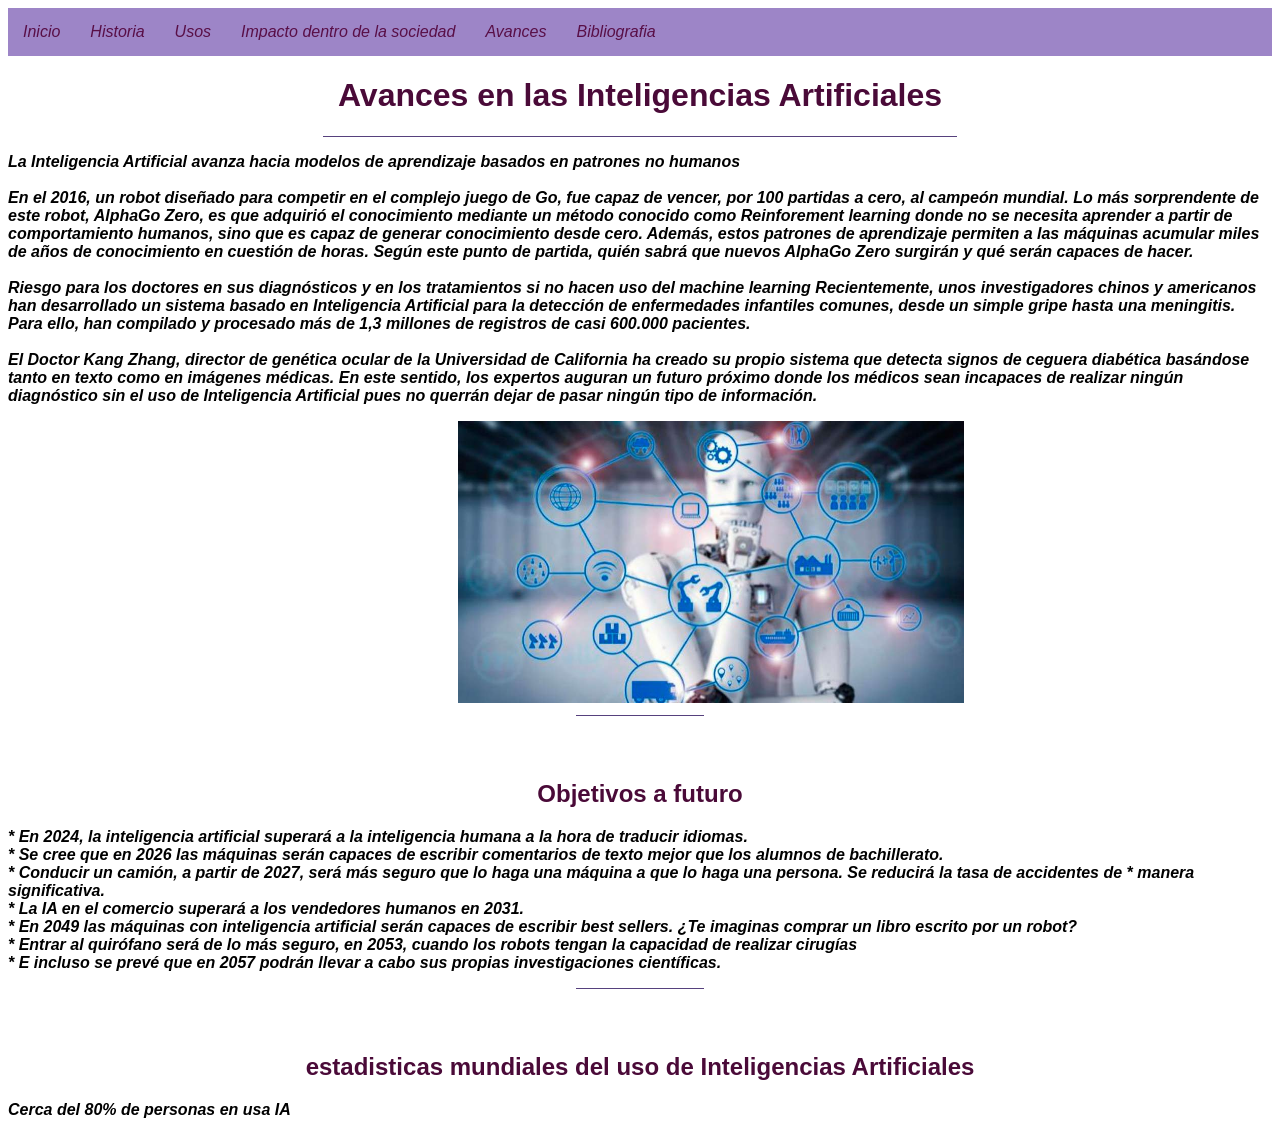
==== avc.html @ 98ae060e "Add files via upload" ====
<!DOCTYPE html>
<html>
<head>
	<link rel="stylesheet" type="text/css" href="proyecto.css">
	<meta charset="utf-8">
	<meta name="viewport" content="width=device-width, initial-scale=1">
	<title>Inteligencias Artificiales</title>
</head>
<body>

	<ul>
	<li><a href="proyecto.html" class="activo">Inicio</a></li>
	<li><a href="ques.html" class="activo">Historia</a></li>
	<li><a href="usos.html" class="activo">Usos</a></li>
	<li><a href="imps.html" class="activo">Impacto dentro de la sociedad</a></li>
	<li><a href="avc.html" class="activo">Avances</a></li>
	<li><a href="biblio.html" class="activo">Bibliografia</a></li>
	</ul>

<h1 align="center" class="title"> Avances en las Inteligencias Artificiales</h1>
<hr width="50%" align="center" size="1px"
		noshade color="#56417d" />

<p class="info">La Inteligencia Artificial avanza hacia modelos de aprendizaje basados en patrones no humanos</br></br>
En el 2016, un robot diseñado para competir en el complejo juego de Go, fue capaz de vencer, por 100 partidas a cero, al campeón mundial. Lo más sorprendente de este robot, AlphaGo Zero, es que adquirió el conocimiento mediante un método conocido como Reinforement learning donde no se necesita aprender a partir de comportamiento humanos, sino que es capaz de generar conocimiento desde cero. Además, estos patrones de aprendizaje permiten a las máquinas acumular miles de años de conocimiento en cuestión de horas. Según este punto de partida, quién sabrá que nuevos AlphaGo Zero surgirán y qué serán capaces de hacer.</br></br>

Riesgo para los doctores en sus diagnósticos y en los tratamientos si no hacen uso del machine learning
Recientemente, unos investigadores chinos y americanos han desarrollado un sistema basado en Inteligencia Artificial para la detección de enfermedades infantiles comunes, desde un simple gripe hasta una meningitis. Para ello, han compilado y procesado más de 1,3 millones de registros de casi 600.000 pacientes.
</br></br>

El Doctor Kang Zhang, director de genética ocular de la Universidad de California ha creado su propio sistema que detecta signos de ceguera diabética basándose tanto en texto como en imágenes médicas.
En este sentido, los expertos auguran un futuro próximo donde los médicos sean incapaces de realizar ningún diagnóstico sin el uso de Inteligencia Artificial pues no querrán dejar de pasar ningún tipo de información.</br></p>


<map name="mapa">
  <area
    shape="square"
    coords="75,75,75"
    href="https://www.aecoc.es/innovation-hub-noticias/5-avances-de-la-inteligencia-artificial-que-probablemente-veremos-en-los-proximos-5-anos/"/>

<img usemap="mapa" src="ia3.jpg" width="40%" height="40%" class="ft4">

	<hr width="10%" align="center" size="1px"
		noshade color="#56417d" /></br></br>
		<h2 align="center" class="title"> Objetivos a futuro</h2>
		<p class="info">* En 2024, la inteligencia artificial superará a la inteligencia humana a la hora de traducir idiomas.</br>
	* Se cree que en 2026 las máquinas serán capaces de escribir comentarios de texto mejor que los alumnos de bachillerato.</br>
	* Conducir un camión, a partir de 2027, será más seguro que lo haga una máquina a que lo haga una persona. Se reducirá la tasa de accidentes de 
* manera significativa.</br>
	* La IA en el comercio superará a los vendedores humanos en 2031.</br>
	 * En 2049 las máquinas con inteligencia artificial serán capaces de escribir best sellers. ¿Te imaginas comprar un libro escrito por un robot?</br>
	* Entrar al quirófano será de lo más seguro, en 2053, cuando los robots tengan la capacidad de realizar cirugías</br>	* E incluso se prevé que en 2057 podrán llevar a cabo sus propias investigaciones científicas.</p>

	<hr width="10%" align="center" size="1px"
		noshade color="#56417d" /></br></br>
		<h2 align="center" class="title"> estadisticas mundiales del uso de Inteligencias Artificiales</h2>

		<p class="info">Cerca del 80% de personas en usa IA</p>

</body>
</html>
---- proyecto.css ----
ul{
	list-style-type: none;
	margin: 0;
	padding: 0;
	overflow: hidden;
	background-color:#9d85c7 ;
}

li{
	float: left;
}

li a{
	display: block;
	color: white;
	text-decoration: none;
	padding: 15px;
}

li:hover{
	background-color: #56417d;
	color: gray;
}

.info{
  font-family: "Roboto", sans-serif;
  font-weight: 700;
  font-style: italic;
  text-decoration: none;
}

.title{
  font-family: "Oswald", sans-serif;
  font-optical-sizing: auto;
  font-weight: <weight>;
  font-style: normal;
  color: #4a0a38;
}

.activo{
  font-family: "Kanit", sans-serif;
  font-weight: 300;
  font-style: italic;
  color: #590f47;
}

.efe{
  font-family: "Kanit", sans-serif;
  font-weight: 500;
  font-style: italic;
  color: #4a0a38;
}

.ft1{
	padding-left: 340px;
}

.ft2{
	padding-left: 700px;
}
.ft3{
	padding-left: 500px;
}
.ft4{
	padding-left: 450px;
}
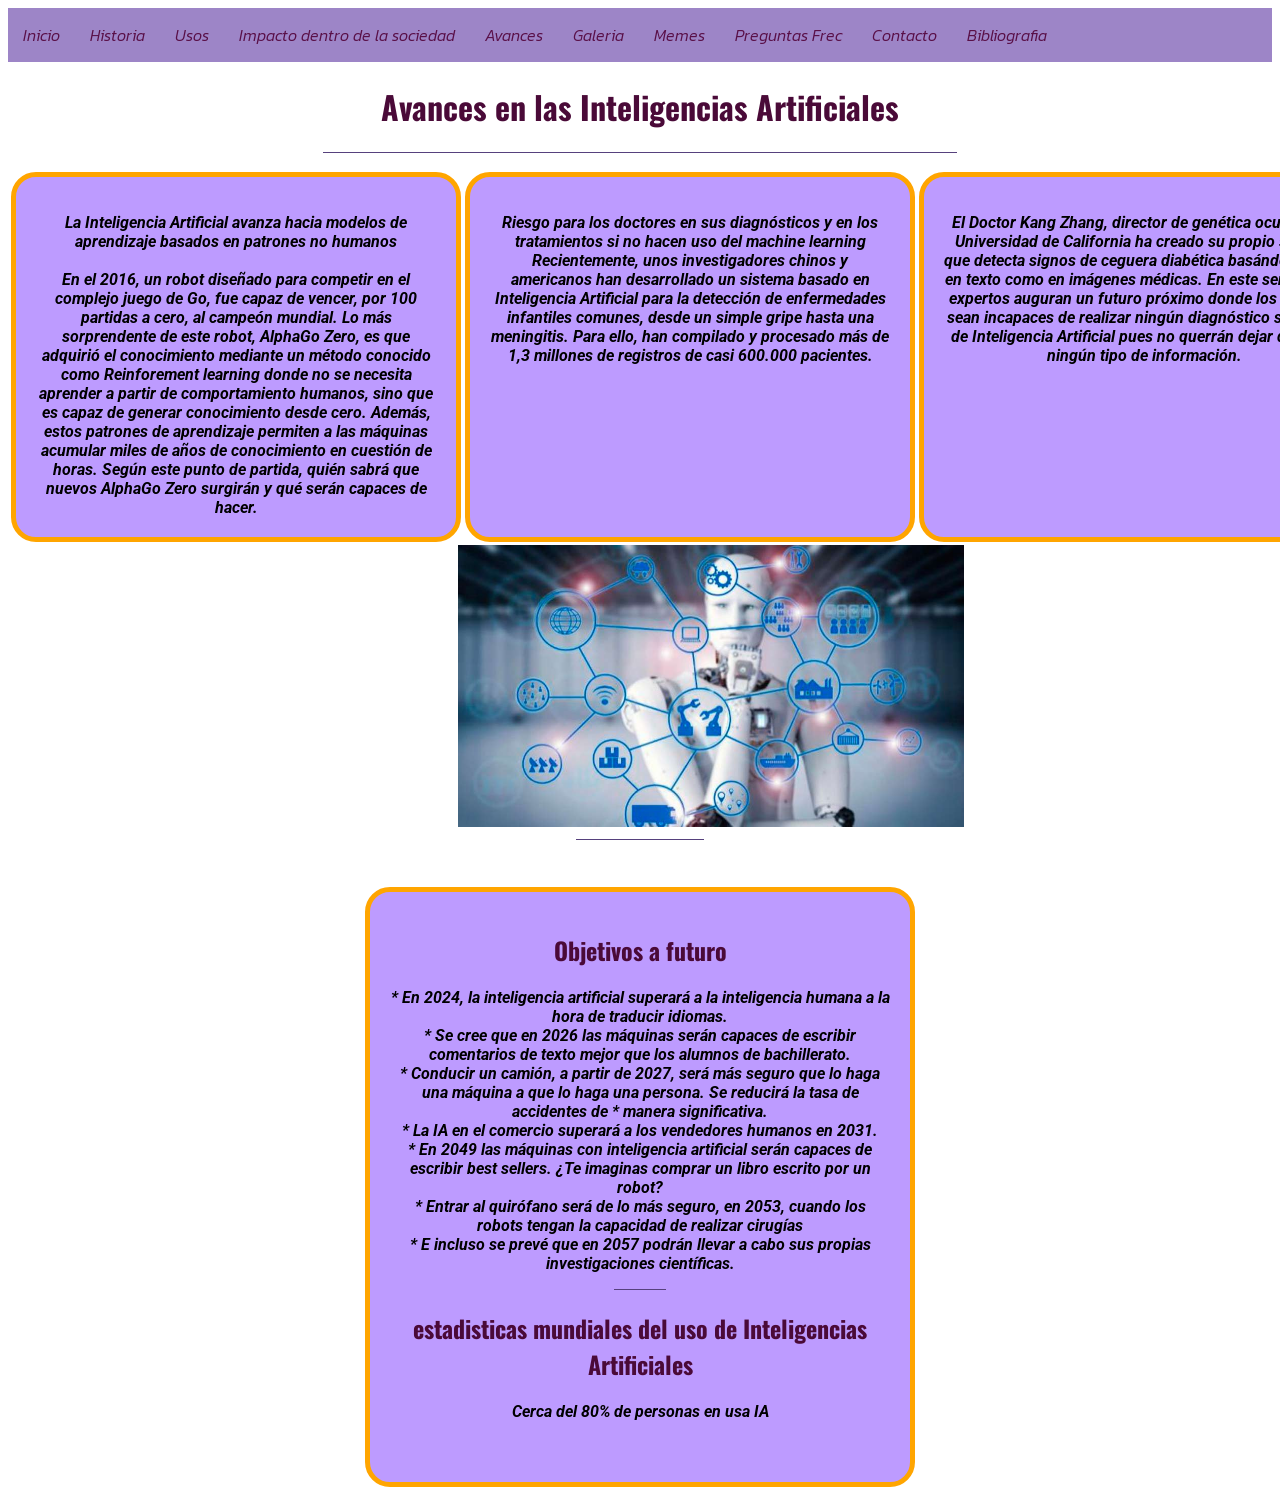
==== commit 96b9e78b: "Add files via upload" ====
--- a/avc.html
+++ b/avc.html
@@ -1,4 +1,55 @@
 <!DOCTYPE html>
+<link rel="preconnect" href="https://fonts.googleapis.com">
+<link rel="preconnect" href="https://fonts.gstatic.com" crossorigin>
+<link href="https://fonts.googleapis.com/css2?family=Roboto:ital,wght@0,100;0,300;0,400;0,500;0,700;0,900;1,100;1,300;1,400;1,500;1,700;1,900&display=swap" rel="stylesheet">
+
+<link rel="preconnect" href="https://fonts.googleapis.com">
+<link rel="preconnect" href="https://fonts.gstatic.com" crossorigin>
+<link href="https://fonts.googleapis.com/css2?family=Oswald:wght@200..700&family=Roboto+Mono:ital,wght@0,100..700;1,100..700&family=Roboto:ital,wght@0,100;0,300;0,400;0,500;0,700;0,900;1,100;1,300;1,400;1,500;1,700;1,900&display=swap" rel="stylesheet">
+
+<link rel="preconnect" href="https://fonts.googleapis.com">
+<link rel="preconnect" href="https://fonts.gstatic.com" crossorigin>
+<link href="https://fonts.googleapis.com/css2?family=Kanit:ital,wght@0,100;0,200;0,300;0,400;0,500;0,600;0,700;0,800;0,900;1,100;1,200;1,300;1,400;1,500;1,600;1,700;1,800;1,900&family=Oswald:wght@200..700&family=Roboto+Mono:ital,wght@0,100..700;1,100..700&family=Roboto:ital,wght@0,100;0,300;0,400;0,500;0,700;0,900;1,100;1,300;1,400;1,500;1,700;1,900&display=swap" rel="stylesheet">
+
+<link rel="preconnect" href="https://fonts.googleapis.com">
+<link rel="preconnect" href="https://fonts.gstatic.com" crossorigin>
+<link href="https://fonts.googleapis.com/css2?family=EB+Garamond:ital,wght@0,400..800;1,400..800&family=Kanit:ital,wght@0,100;0,200;0,300;0,400;0,500;0,600;0,700;0,800;0,900;1,100;1,200;1,300;1,400;1,500;1,600;1,700;1,800;1,900&family=Oswald:wght@200..700&family=Roboto+Mono:ital,wght@0,100..700;1,100..700&family=Roboto:ital,wght@0,100;0,300;0,400;0,500;0,700;0,900;1,100;1,300;1,400;1,500;1,700;1,900&display=swap" rel="stylesheet">
+
+
+<script src="https://cdn.botpress.cloud/webchat/v1/inject.js"></script>
+<script src="https://mediafiles.botpress.cloud/ef29f08f-cbf1-48e4-a84a-d1da01c84395/webchat/config.js" defer></script>
+<style type="text/css">
+.t1{
+	background-color: #bd9bff;
+	border: 5px solid orange;
+	border-radius: 25px;
+	-moz-border-radius: 25px;
+	-webkit-border-radius: 25px;
+	text-align: center	;
+	padding: 20px;
+	float: left;
+	height: 320px;
+	width: 400px;
+	top: 40px;
+
+}
+
+
+.t2{
+	background-color: #bd9bff;
+	border: 5px solid orange;
+	border-radius: 25px;
+	-moz-border-radius: 25px;
+	-webkit-border-radius: 25px;
+	text-align: center	;
+	padding: 20px;
+	float: left;
+	height: 550px;
+	width: 500px;
+	top: 40px;
+
+}
+</style>
 <html>
 <head>
 	<link rel="stylesheet" type="text/css" href="proyecto.css">
@@ -14,6 +65,10 @@
 	<li><a href="usos.html" class="activo">Usos</a></li>
 	<li><a href="imps.html" class="activo">Impacto dentro de la sociedad</a></li>
 	<li><a href="avc.html" class="activo">Avances</a></li>
+	<li><a href="gale.html" class="activo">Galeria</a></li>
+	<li><a href="memes.html" class="activo">Memes</a></li>
+	<li><a href="pregf.html" class="activo">Preguntas Frec</a></li>
+	<li><a href="cont.html" class="activo">Contacto</a></li>
 	<li><a href="biblio.html" class="activo">Bibliografia</a></li>
 	</ul>
 
@@ -21,15 +76,16 @@
 <hr width="50%" align="center" size="1px"
 		noshade color="#56417d" />
 
-<p class="info">La Inteligencia Artificial avanza hacia modelos de aprendizaje basados en patrones no humanos</br></br>
-En el 2016, un robot diseñado para competir en el complejo juego de Go, fue capaz de vencer, por 100 partidas a cero, al campeón mundial. Lo más sorprendente de este robot, AlphaGo Zero, es que adquirió el conocimiento mediante un método conocido como Reinforement learning donde no se necesita aprender a partir de comportamiento humanos, sino que es capaz de generar conocimiento desde cero. Además, estos patrones de aprendizaje permiten a las máquinas acumular miles de años de conocimiento en cuestión de horas. Según este punto de partida, quién sabrá que nuevos AlphaGo Zero surgirán y qué serán capaces de hacer.</br></br>
-
+<table>
+ <td>   <div class="t1"> <p class="info">La Inteligencia Artificial avanza hacia modelos de aprendizaje basados en patrones no humanos   </br></br>
+En el 2016, un robot diseñado para competir en el complejo juego de Go, fue capaz de vencer, por 100 partidas a cero, al campeón mundial. Lo más sorprendente de este robot, AlphaGo Zero, es que adquirió el conocimiento mediante un método conocido como Reinforement learning donde no se necesita aprender a partir de comportamiento humanos, sino que es capaz de generar conocimiento desde cero. Además, estos patrones de aprendizaje permiten a las máquinas acumular miles de años de conocimiento en cuestión de horas. Según este punto de partida, quién sabrá que nuevos AlphaGo Zero surgirán y qué serán capaces de hacer.</div></td>
+ <td> <div class="t1" class="info"> <p class="info">
 Riesgo para los doctores en sus diagnósticos y en los tratamientos si no hacen uso del machine learning
-Recientemente, unos investigadores chinos y americanos han desarrollado un sistema basado en Inteligencia Artificial para la detección de enfermedades infantiles comunes, desde un simple gripe hasta una meningitis. Para ello, han compilado y procesado más de 1,3 millones de registros de casi 600.000 pacientes.
-</br></br>
-
+Recientemente, unos investigadores chinos y americanos han desarrollado un sistema basado en Inteligencia Artificial para la detección de enfermedades infantiles comunes, desde un simple gripe hasta una meningitis. Para ello, han compilado y procesado más de 1,3 millones de registros de casi 600.000 pacientes.</div></td></p>
+</div>
+ <td>  <div class="t1" class="info"> <p class="info">
 El Doctor Kang Zhang, director de genética ocular de la Universidad de California ha creado su propio sistema que detecta signos de ceguera diabética basándose tanto en texto como en imágenes médicas.
-En este sentido, los expertos auguran un futuro próximo donde los médicos sean incapaces de realizar ningún diagnóstico sin el uso de Inteligencia Artificial pues no querrán dejar de pasar ningún tipo de información.</br></p>
+En este sentido, los expertos auguran un futuro próximo donde los médicos sean incapaces de realizar ningún diagnóstico sin el uso de Inteligencia Artificial pues no querrán dejar de pasar ningún tipo de información.</p></div></td></table>
 
 
 <map name="mapa">
@@ -42,6 +98,10 @@
 
 	<hr width="10%" align="center" size="1px"
 		noshade color="#56417d" /></br></br>
+		
+<table align="center">
+<td>    <div class="t2">
+
 		<h2 align="center" class="title"> Objetivos a futuro</h2>
 		<p class="info">* En 2024, la inteligencia artificial superará a la inteligencia humana a la hora de traducir idiomas.</br>
 	* Se cree que en 2026 las máquinas serán capaces de escribir comentarios de texto mejor que los alumnos de bachillerato.</br>
@@ -52,10 +112,10 @@
 	* Entrar al quirófano será de lo más seguro, en 2053, cuando los robots tengan la capacidad de realizar cirugías</br>	* E incluso se prevé que en 2057 podrán llevar a cabo sus propias investigaciones científicas.</p>
 
 	<hr width="10%" align="center" size="1px"
-		noshade color="#56417d" /></br></br>
+		noshade color="#56417d" />
 		<h2 align="center" class="title"> estadisticas mundiales del uso de Inteligencias Artificiales</h2>
 
 		<p class="info">Cerca del 80% de personas en usa IA</p>
-
+</div></td></table>
 </body>
 </html>
